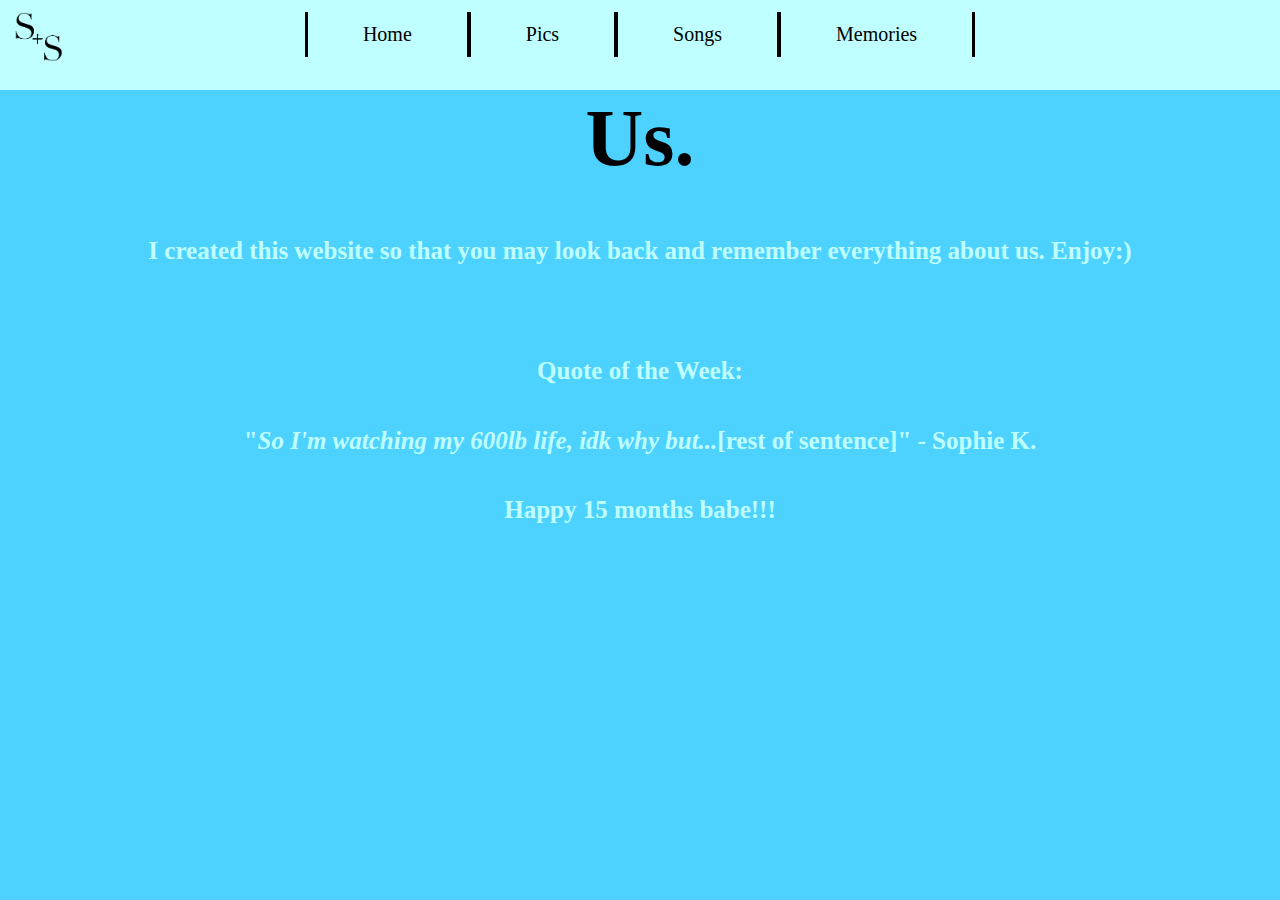
==== index.html @ 6bae4120 "Add files via upload" ====
<!DOCTYPE html>
<html>
  <head>
    <link rel="stylesheet" href="styles.css">
    <link rel="apple-touch-icon" sizes="180x180" href="apple-touch-icon.png">
    <link rel="icon" type="image/png" sizes="32x32" href="favicon-32x32.png">
    <link rel="icon" type="image/png" sizes="16x16" href="favicon-16x16.png">
    <link rel="manifest" href="site.webmanifest">
    <link rel="mask-icon" href="safari-pinned-tab.svg" color="#5bbad5">
    <meta name="apple-mobile-web-app-title" content="Us">
    <meta name="application-name" content="Us">
    <meta name="msapplication-TileColor" content="#fcf9f8">
    <meta charset = "utf-8">
    <meta name = "viewport" content="width=device-width, initial-scale=1">
    <title>Home</title>  
  </head>

  <body>
    <div class="rectangle"></div>
    <img src="Logo.png" class="logo" width="50" height="50"> </image>
    <a name="button" href="index.html">Home</a>
    <a name="button" href="pics.html">Pics</a>
    <a name="button" href="music.html">Songs</a>
    <a name="button2" href="memories.html">Memories</a>
    <h1>Us.</h1>
    <h5>I created this website so that you may look back and remember everything about us. Enjoy:)</h5>
    <h2> </h2>
    <h5 class="quoteTitle">Quote of the Week:</h5>
    <h5 class="quote">"<i>So I'm watching my 600lb life, idk why but...</i>[rest of sentence]" - Sophie K. </h5>
    <h5 class="bottomText">Happy 15 months babe!!!</h5>
  </body>

</html>
---- styles.css ----
@media only screen and (max-width: 999px){
 .rectangle {
   position: absolute;
   z-index: -1;
   top: 0;
   width: 100%;
   height: 65px;
   background: #bfffff;
}
  body {
   margin: 0;
   background-color: #4dd2ff;
   text-align: center;
}

  @keyframes fadeAnimation{
   from{
     opacity: 0;
   }
   to{
     opacity: 1;
   }
}
  a:link, a:visited {
   top: 12px;
   left: 24px;
   position: relative;
   color: black;
   border-style: hidden;
  
   padding: 10px 16px; 
   border-width: 2px;

   text-align: center;
   font-size: 19px;
   text-decoration: none;
   display: inline-block;
}

  a:hover {
   top: 12px;
   left: 24px;
   position: relative;
   background-color: #4dd2ff;
   color: white;
   border-style: hidden;
   
   padding: 10px 16px;
   border-width: 2px;
  
   text-align: center;
   font-size: 19px;
   text-decoration: none;
   display: inline-block;
}

 h1 {
   text-align: center;
   color: black;
   font-size: 70px;
}
  h5 {
   position: static;
   text-align: center;
   color: #bfffff;
   font-size: 24px;
   margin-left: 12px;
   margin-right: 12px;
   animation: fadeAnimation .65s ease-in;
}
  h5.picHeading {
    position: static;
    text-align: center;
    font-size: 16px;
    margin-top: 0px;
    margin-left: 40px;
    margin-right: 40px;
    margin-bottom: -14px;
    animation: fadeAnimation .85s ease-in;
}
  h5.quoteTitle{
    position: static;
    text-align: center;
    color: #bfffff;
    font-size: 27px;
    padding-top: 20px;
    padding-left: 4px;
    padding-right: 4px;
    animation: fadeAnimation .75s ease-in;
    line-height: 1%;
    margin-top: 45px;
}
  h5.quote{
    position: static;
    text-align: center;
    color: #bfffff;
    font-size: 20px;
    padding-left: 4px;
    padding-right: 4px;
    animation: fadeAnimation .85s ease-in;
    margin-top: -15px;
}
  h5.memoriesHeading{
    position: static;
    text-align: center;
    font-size: 16px;
    margin-left: 40px;
    margin-right: 40px;
    margin-top: -3px;
    margin-bottom: -25px;
    animation: fadeAnimation .75s ease-in;
}

  a.music {
    left: 0px;
    background-color: #bfffff;
    padding: 10px 20px;
    border-style: hidden;
    color: black;
    border-radius: 55px;
    animation: fadeAnimation 1.1s ease-in;
}

  a.music:hover {
    margin: 2px;
    background-color: #80dfff;
    padding: 10px 20px;
    border-style: hidden;
    color: white;
    border-radius: 55px;
}

  a.album{
    left: 0px;
}

 a.card{
   left: 0px;
   border-style: hidden;
}
  img.albumPhoto{
    width: 280px;
    height: 370px;
    animation: fadeAnimation 1.0s ease-in;
}
  img.card {
    padding: 10px;
    animation: fadeAnimation 1.0s ease-in;
}

  .logo{
    position: absolute;
    width: 40px; 
    height: 40px;
    top: 1.7%;
    left: 3%; 
}
}

@media only screen and (min-width: 1000px){
.rectangle {
  position: absolute;
  z-index: -1;
  width: 100%;
  height: 10%;
  top: 0px;
  background: #bfffff;
}

body {
  margin: 0;
  background-color: #4dd2ff;
  text-align: center;
}
h1 {
  color: black;
  font-size: 80px;
}

h5 {
  color: #bfffff;
  font-size: 25px;
  animation: fadeAnimation .4s ease-in;
}
h5.quoteTitle{
   position: static;
   text-align: center;
   color: #bfffff;
   padding-top: 50px;
   padding-left: 4px;
   padding-right: 4px;
   animation: fadeAnimation .75s ease-in;
}

h5.quote{
   position: static;
   text-align: center;
   color: #bfffff;
   padding-left: 4px;
   padding-right: 4px;
   animation: fadeAnimation .85s ease-in;
}

h5.picHeading {
  position: static;
  text-align: center;
  margin-top: -30px;
}

  h5.memoriesHeading{
    position: static;
    text-align: center;
    margin-top: -30px;
}

@keyframes fadeAnimation{
   from{
     opacity: 0;
   }
   to{
     opacity: 1;
   }
}
a:link {
  top: 15px;
  margin: -3px;
  position: relative;
  color: black;
  border-style: solid;
  
  border-bottom-style: hidden;
  border-top-style: hidden;
  padding: 11px 55px;
  
  text-align: center;
  font-size: 20px;
  text-decoration: none;
  display: inline-block;
}

a:hover, a:active, a:visited {
  top: 15px;
  margin: -3px;
  position: relative;
  background-color: #4dd2ff;
  color: black;
  border-style: solid;
  
  border-bottom-style: hidden;
  border-top-style: hidden;
  padding: 11px 55px;
  
  text-align: center;
  font-size: 20px;
  text-decoration: none;
  display: inline-block;
}
img.albumPhoto {
 width: 280px;
 height: 370px;
 animation: fadeAnimation .85s ease-in;
}

img.card {
 padding: 10px;
 animation: fadeAnimation .85s ease-in;
}

a.album{
 border-style: hidden;
}
a.card{
   border-style: hidden;
}

a.music {
 margin: 2px;
 background-color: #bfffff;
 padding: 10px 20px;
 border-style: hidden;
 color: black;
 border-radius: 55px;
 animation: fadeAnimation .5s ease-in;
}

a.music:hover {
 margin: 2px;
 background-color: #80dfff;
 padding: 10px 20px;
 border-style: hidden;
 color: white;
 border-radius: 55px;
}
.logo{
 position: absolute;
 top: 1.3%;
 right: 95%; 
}
}
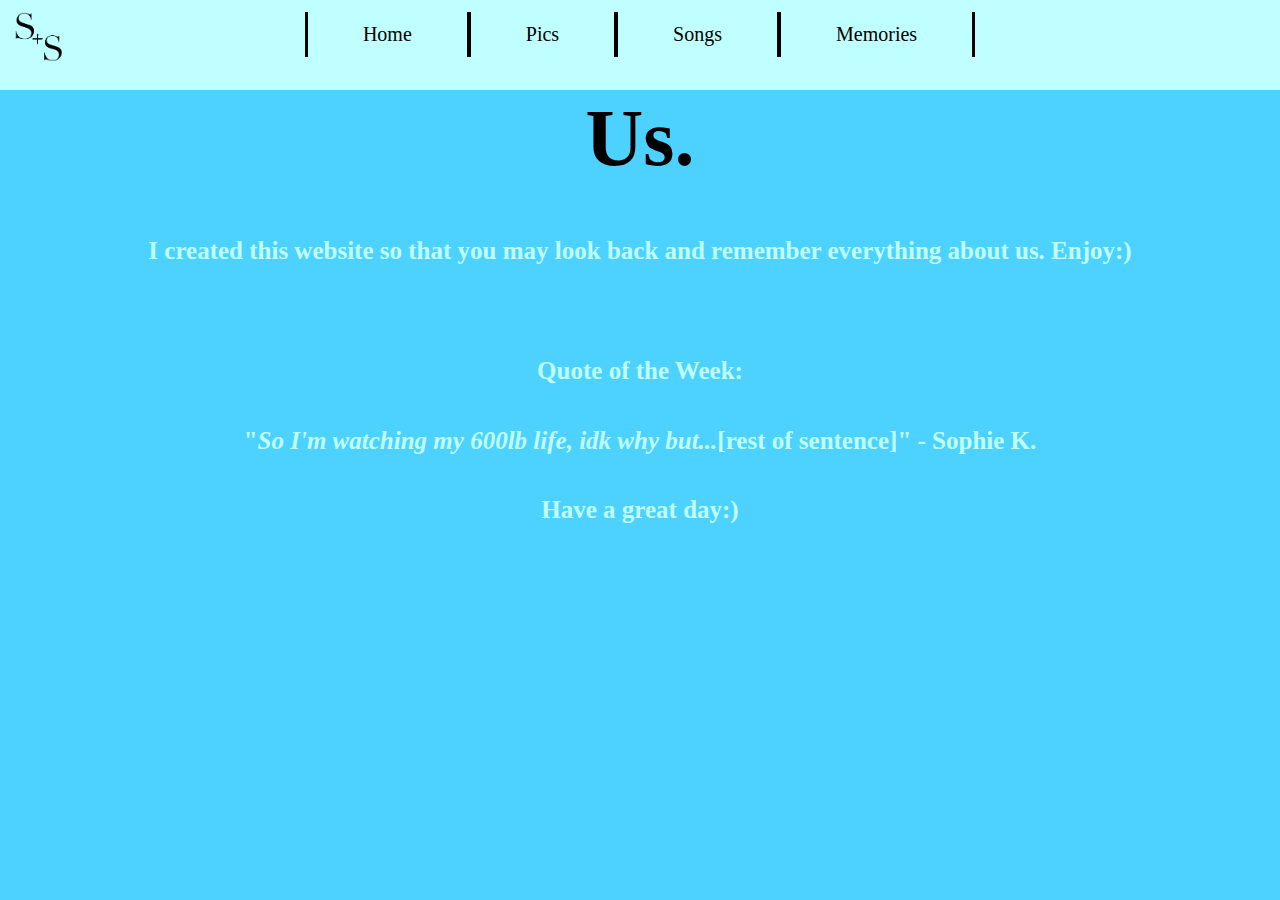
==== commit 63400d88: "Add files via upload" ====
--- a/index.html
+++ b/index.html
@@ -22,12 +22,14 @@
     <a name="button" href="pics.html">Pics</a>
     <a name="button" href="music.html">Songs</a>
     <a name="button2" href="memories.html">Memories</a>
+    <img src="banner.jpg" class="mobileBanner">
     <h1>Us.</h1>
+    <div class="pageCard"></div>
     <h5>I created this website so that you may look back and remember everything about us. Enjoy:)</h5>
     <h2> </h2>
     <h5 class="quoteTitle">Quote of the Week:</h5>
     <h5 class="quote">"<i>So I'm watching my 600lb life, idk why but...</i>[rest of sentence]" - Sophie K. </h5>
-    <h5 class="bottomText">Happy 15 months babe!!!</h5>
+    <h5 class="bottomText">Have a great day:)</h5>
   </body>
 
 </html>--- a/styles.css
+++ b/styles.css
@@ -56,8 +56,20 @@
 
  h1 {
    text-align: center;
-   color: black;
+   color: white;
+   margin-top: 20px;
+   margin-bottom: 85px;
    font-size: 70px;
+   animation: fadeAnimation .55s ease-in;
+}
+
+  img.mobileBanner{
+    z-index: -1;
+    margin-top: 22px; 
+    margin-bottom: -150px;
+    width: 100%;
+    height: 180px;
+    animation: fadeAnimation .55s ease-in;
 }
   h5 {
    position: static;
@@ -176,7 +188,12 @@
   color: black;
   font-size: 80px;
 }
-
+img.mobileBanner{
+ position: static; 
+ z-index: -1;
+ display: none;
+
+}
 h5 {
   color: #bfffff;
   font-size: 25px;
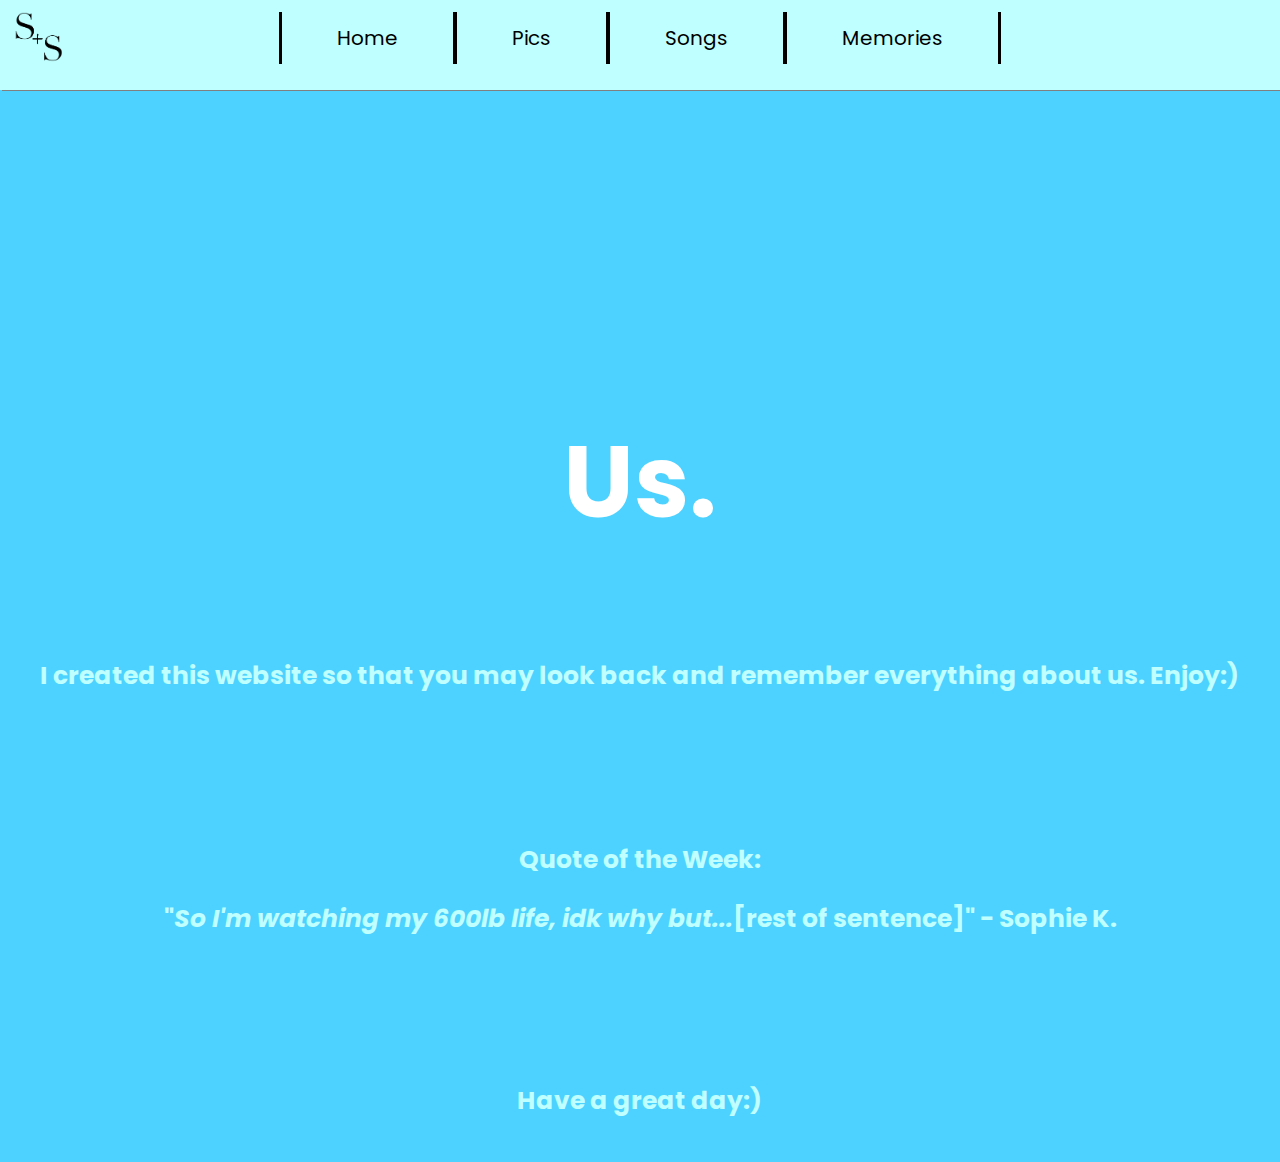
==== commit f6f200ba: "Add files via upload" ====
--- a/index.html
+++ b/index.html
@@ -10,6 +10,7 @@
     <meta name="apple-mobile-web-app-title" content="Us">
     <meta name="application-name" content="Us">
     <meta name="msapplication-TileColor" content="#fcf9f8">
+    <link href="https://fonts.googleapis.com/css?family=Poppins" rel="stylesheet">
     <meta charset = "utf-8">
     <meta name = "viewport" content="width=device-width, initial-scale=1">
     <title>Home</title>  
@@ -23,12 +24,15 @@
     <a name="button" href="music.html">Songs</a>
     <a name="button2" href="memories.html">Memories</a>
     <img src="banner.jpg" class="mobileBanner">
+    <img src="desktopBanner.jpg" class="desktopBanner">
     <h1>Us.</h1>
     <div class="pageCard"></div>
     <h5>I created this website so that you may look back and remember everything about us. Enjoy:)</h5>
     <h2> </h2>
+    <hr class="divider"></hr>
     <h5 class="quoteTitle">Quote of the Week:</h5>
     <h5 class="quote">"<i>So I'm watching my 600lb life, idk why but...</i>[rest of sentence]" - Sophie K. </h5>
+    <hr class="divider"></hr>
     <h5 class="bottomText">Have a great day:)</h5>
   </body>
 
--- a/styles.css
+++ b/styles.css
@@ -1,15 +1,52 @@
 @media only screen and (max-width: 999px){
  .rectangle {
+   position: fixed;
+   top: 10px;
+   z-index: 1;
+   width: 100%;
+   height: 45px;
+   background: #ffffff;
+   margin-bottom: -65px;
+}
+  hr.divider {
+   position: relative;
+   background-color: black;
+   width: 85%; 
+
+}    
+  div.pageCard {
+    position: absolute;
+    margin-top: -25px;
+    background-color: white;
+    z-index: -1;
+    width: 100%;
+    height: 100%;
+}
+  div.picsPageCard {
    position: absolute;
+   margin-top: -20px;
+   background-color: white;
    z-index: -1;
-   top: 0;
    width: 100%;
-   height: 65px;
-   background: #bfffff;
-}
-  body {
+   height: 200%;
+}
+  div.memoriesPageCard{
+   position: absolute;
+   margin-top: -20px;
+   background-color: white;
+   z-index: -1;
+   width: 100%;
+   height: 105%;
+}
+
+html {
+ height: 100%;
+}
+   body {
+   font-family: 'Poppins';
+   min-height: 100%;
    margin: 0;
-   background-color: #4dd2ff;
+   background-color: white;
    text-align: center;
 }
 
@@ -22,62 +59,66 @@
    }
 }
   a:link, a:visited {
-   top: 12px;
-   left: 24px;
-   position: relative;
+   z-index: 1;
+   top: 7px;
+   left: 27px;
+   position: sticky;
+   position: -webkit-sticky; /* Safari */
    color: black;
    border-style: hidden;
-  
-   padding: 10px 16px; 
-   border-width: 2px;
-
-   text-align: center;
-   font-size: 19px;
+   padding: 10px 10px; 
+   text-align: center;
+   font-size: 18px;
    text-decoration: none;
    display: inline-block;
 }
 
   a:hover {
-   top: 12px;
-   left: 24px;
-   position: relative;
-   background-color: #4dd2ff;
-   color: white;
+   z-index: 1;
+   top: 7px;
+   left: 27px;
+   position: sticky;
+   position: -webkit-sticky; /* Safari */
+   color: black;
    border-style: hidden;
-   
-   padding: 10px 16px;
-   border-width: 2px;
-  
-   text-align: center;
-   font-size: 19px;
+   padding: 10px 10px; 
+   text-align: center;
+   font-size: 20px;
    text-decoration: none;
    display: inline-block;
 }
 
  h1 {
    text-align: center;
+   z-index: -6;
    color: white;
-   margin-top: 20px;
-   margin-bottom: 85px;
-   font-size: 70px;
+   margin-top: -160px;
+   margin-bottom: 80px;
+   font-size: 80px;
    animation: fadeAnimation .55s ease-in;
 }
 
   img.mobileBanner{
-    z-index: -1;
-    margin-top: 22px; 
-    margin-bottom: -150px;
+    z-index: -6;
+    position: -webkit-sticky; /* Safari */
+    position: sticky;
+    top: 0;
+    margin-top: -60px;
     width: 100%;
-    height: 180px;
+    height: 230px;
     animation: fadeAnimation .55s ease-in;
 }
+
+  img.desktopBanner{
+    display: none;
+  }
   h5 {
    position: static;
    text-align: center;
-   color: #bfffff;
+   color: black;
    font-size: 24px;
-   margin-left: 12px;
-   margin-right: 12px;
+   margin-left: 45px;
+   margin-right: 45px;
    animation: fadeAnimation .65s ease-in;
 }
   h5.picHeading {
@@ -87,13 +128,12 @@
     margin-top: 0px;
     margin-left: 40px;
     margin-right: 40px;
-    margin-bottom: -14px;
+    margin-bottom: 5px;
     animation: fadeAnimation .85s ease-in;
 }
   h5.quoteTitle{
     position: static;
     text-align: center;
-    color: #bfffff;
     font-size: 27px;
     padding-top: 20px;
     padding-left: 4px;
@@ -105,7 +145,6 @@
   h5.quote{
     position: static;
     text-align: center;
-    color: #bfffff;
     font-size: 20px;
     padding-left: 4px;
     padding-right: 4px;
@@ -118,14 +157,14 @@
     font-size: 16px;
     margin-left: 40px;
     margin-right: 40px;
-    margin-top: -3px;
-    margin-bottom: -25px;
+    margin-top: 40px;
+    margin-bottom: -5px;
     animation: fadeAnimation .75s ease-in;
 }
 
   a.music {
     left: 0px;
-    background-color: #bfffff;
+    background-color: #eaecef;
     padding: 10px 20px;
     border-style: hidden;
     color: black;
@@ -135,7 +174,7 @@
 
   a.music:hover {
     margin: 2px;
-    background-color: #80dfff;
+    background-color: #e0e2e5;
     padding: 10px 20px;
     border-style: hidden;
     color: white;
@@ -153,19 +192,26 @@
   img.albumPhoto{
     width: 280px;
     height: 370px;
+    border-radius: 4px;
+    box-shadow: 0 4px 8px 0 rgba(0, 0, 0, 0.2), 0 6px 20px 0 rgba(0, 0, 0, 0.19);
     animation: fadeAnimation 1.0s ease-in;
 }
   img.card {
     padding: 10px;
+    border-radius: 18px;
+    box-shadow: 0 4px 8px 0 rgba(0, 0, 0, 0.2), 0 6px 20px 0 rgba(0, 0, 0, 0.19);
     animation: fadeAnimation 1.0s ease-in;
 }
 
   .logo{
-    position: absolute;
-    width: 40px; 
-    height: 40px;
-    top: 1.7%;
-    left: 3%; 
+    position: sticky;
+    position: -webkit-sticky; /* Safari */
+    z-index: 1;
+    width: 35px; 
+    height: 35px;
+    margin-top: 0px;
+    margin-left: -20px;
+    top: 14px;
 }
 }
 
@@ -177,23 +223,39 @@
   height: 10%;
   top: 0px;
   background: #bfffff;
+  box-shadow: 2px 1px grey;
 }
 
 body {
+  font-family: 'Poppins';
   margin: 0;
   background-color: #4dd2ff;
   text-align: center;
 }
 h1 {
-  color: black;
-  font-size: 80px;
-}
+  color: white;
+  font-size: 100px;
+  margin-bottom: 100px;
+}
+  hr.divider {
+   visibility: hidden;
+}
+
 img.mobileBanner{
  position: static; 
  z-index: -1;
  display: none;
-
-}
+}
+
+img.desktopBanner{
+ visibility: hidden;
+ z-index: -1;
+ margin-top: 37px;
+ margin-bottom: -250px;
+ width: 100%;
+ height: 250px;
+}
+
 h5 {
   color: #bfffff;
   font-size: 25px;
@@ -203,7 +265,7 @@
    position: static;
    text-align: center;
    color: #bfffff;
-   padding-top: 50px;
+   padding-top: 60px;
    padding-left: 4px;
    padding-right: 4px;
    animation: fadeAnimation .75s ease-in;
@@ -212,12 +274,16 @@
 h5.quote{
    position: static;
    text-align: center;
+   margin-top: -20px;
    color: #bfffff;
    padding-left: 4px;
    padding-right: 4px;
    animation: fadeAnimation .85s ease-in;
 }
-
+h5.bottomText {
+   margin-top: 100px;
+   animation: fadeAnimation .95s ease-in;
+}
 h5.picHeading {
   position: static;
   text-align: center;
@@ -275,11 +341,14 @@
 img.albumPhoto {
  width: 280px;
  height: 370px;
+ border-radius: 4px;
+ margin-bottom: 100px;
  animation: fadeAnimation .85s ease-in;
 }
 
 img.card {
  padding: 10px;
+ border-radius: 20px;
  animation: fadeAnimation .85s ease-in;
 }
 
@@ -287,7 +356,7 @@
  border-style: hidden;
 }
 a.card{
-   border-style: hidden;
+ border-style: hidden;
 }
 
 a.music {
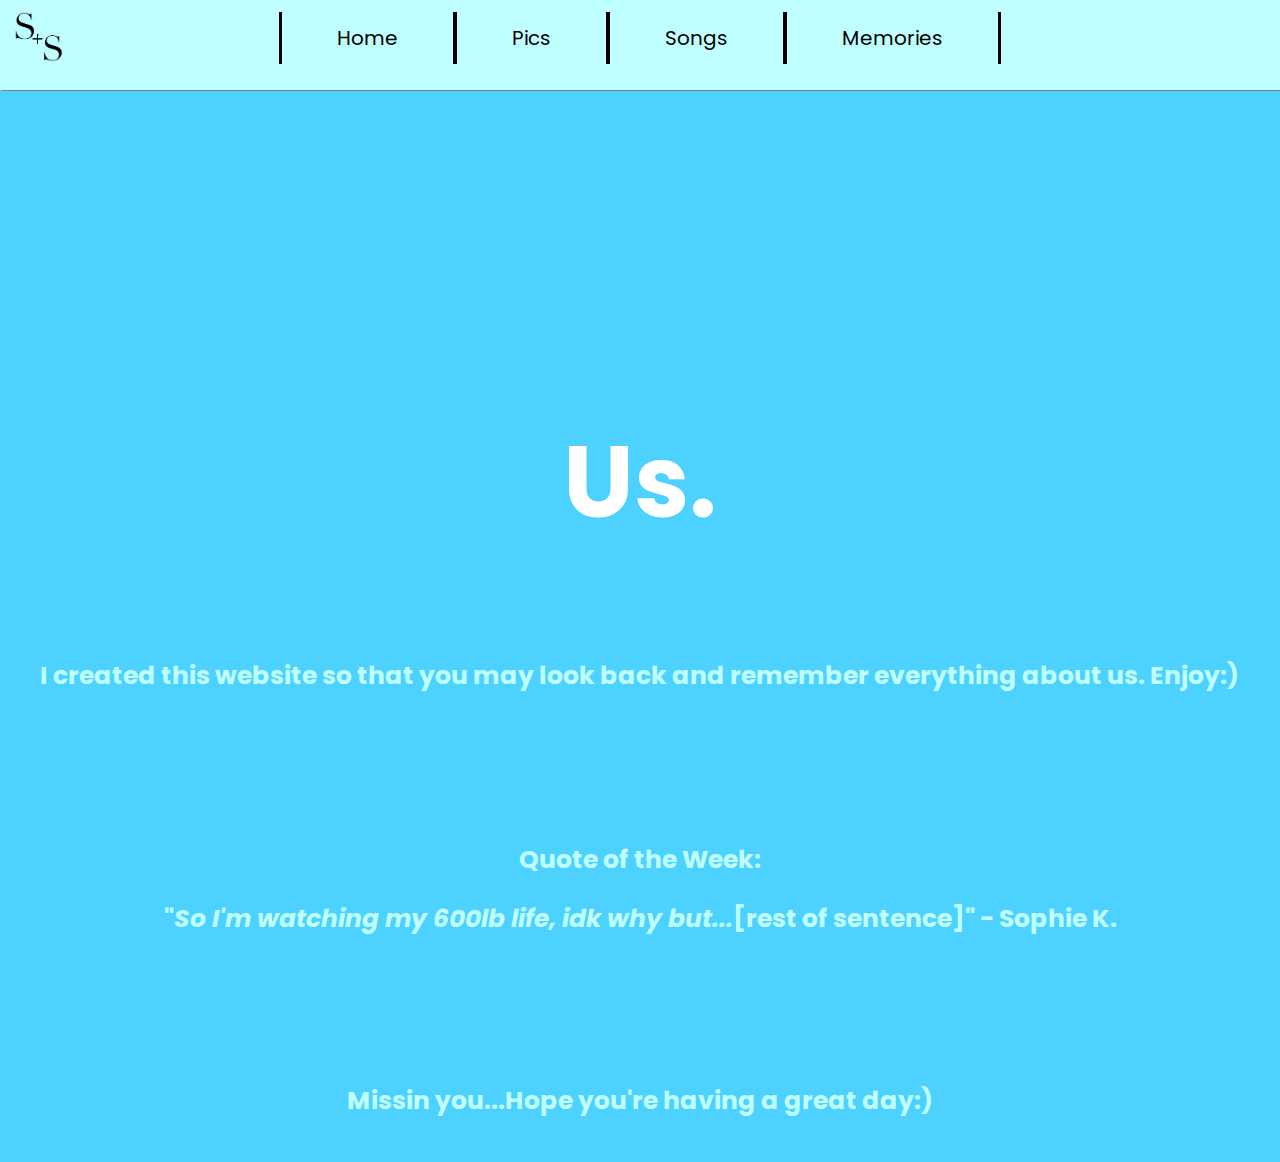
==== commit 9953dccf: "Add files via upload" ====
--- a/index.html
+++ b/index.html
@@ -33,7 +33,7 @@
     <h5 class="quoteTitle">Quote of the Week:</h5>
     <h5 class="quote">"<i>So I'm watching my 600lb life, idk why but...</i>[rest of sentence]" - Sophie K. </h5>
     <hr class="divider"></hr>
-    <h5 class="bottomText">Have a great day:)</h5>
+    <h5 class="bottomText">Missin you...Hope you're having a great day:)</h5>
   </body>
 
 </html>--- a/styles.css
+++ b/styles.css
@@ -1,8 +1,9 @@
 @media only screen and (max-width: 999px){
  .rectangle {
-   position: fixed;
+   position: sticky;
+   position: -webkit-sticky; /* Safari */
    top: 10px;
-   z-index: 1;
+   z-index: 0;
    width: 100%;
    height: 45px;
    background: #ffffff;
@@ -92,20 +93,19 @@
    text-align: center;
    z-index: -6;
    color: white;
-   margin-top: -160px;
-   margin-bottom: 80px;
+   margin-top: -180px;
+   margin-bottom: 90px;
    font-size: 80px;
    animation: fadeAnimation .55s ease-in;
 }
 
   img.mobileBanner{
     z-index: -6;
-    position: -webkit-sticky; /* Safari */
     position: sticky;
     top: 0;
     margin-top: -60px;
     width: 100%;
-    height: 230px;
+    height: 290px;
     animation: fadeAnimation .55s ease-in;
 }
 
@@ -113,6 +113,7 @@
     display: none;
   }
   h5 {
+   z-index: 1;
    position: static;
    text-align: center;
    color: black;
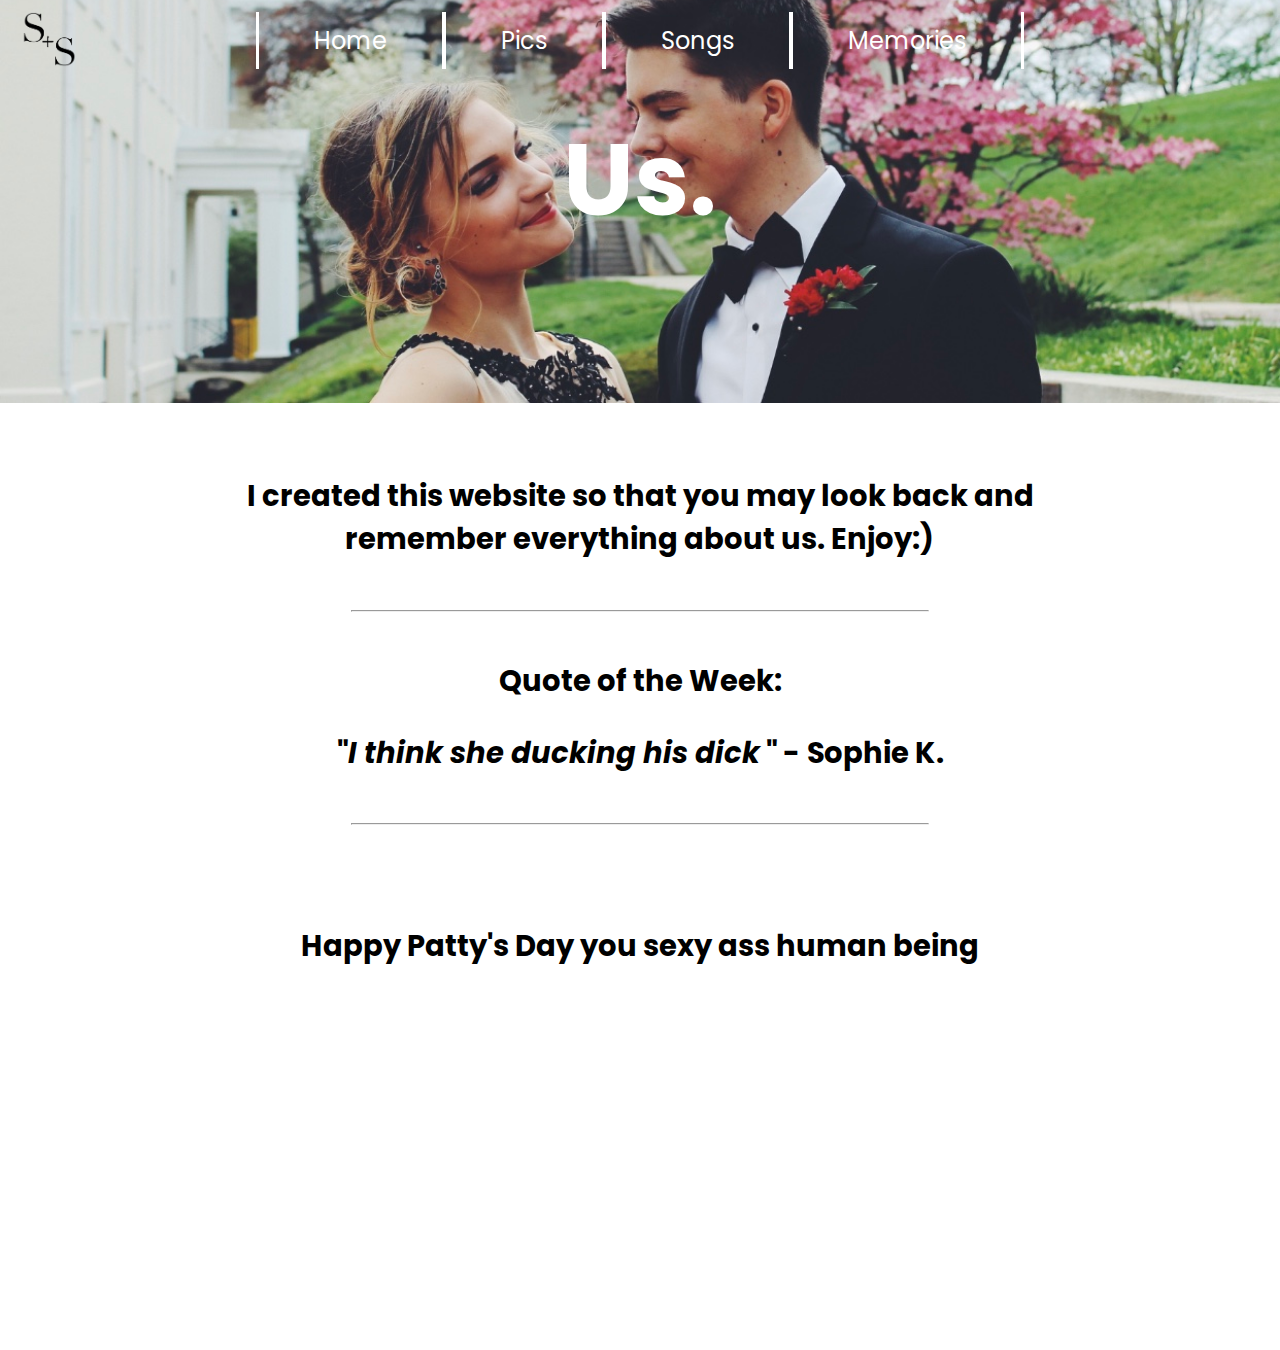
==== commit 7ce70356: "Add files via upload" ====
--- a/index.html
+++ b/index.html
@@ -22,7 +22,7 @@
     <a name="button" href="index.html">Home</a>
     <a name="button" href="pics.html">Pics</a>
     <a name="button" href="music.html">Songs</a>
-    <a name="button2" href="memories.html">Memories</a>
+    <a name="button" href="memories.html">Memories</a>
     <img src="banner.jpg" class="mobileBanner">
     <img src="desktopBanner.jpg" class="desktopBanner">
     <h1>Us.</h1>
@@ -31,9 +31,9 @@
     <h2> </h2>
     <hr class="divider"></hr>
     <h5 class="quoteTitle">Quote of the Week:</h5>
-    <h5 class="quote">"<i>So I'm watching my 600lb life, idk why but...</i>[rest of sentence]" - Sophie K. </h5>
+    <h5 class="quote">"<i>I think she ducking his dick</i> " - Sophie K. </h5>
     <hr class="divider"></hr>
-    <h5 class="bottomText">Missin you...Hope you're having a great day:)</h5>
+    <h5 class="bottomText">Happy Patty's Day you sexy ass human being</h5>
   </body>
 
 </html>--- a/styles.css
+++ b/styles.css
@@ -3,9 +3,9 @@
    position: sticky;
    position: -webkit-sticky; /* Safari */
    top: 10px;
-   z-index: 0;
+   z-index: -1;
    width: 100%;
-   height: 45px;
+   height: 55px;
    background: #ffffff;
    margin-bottom: -65px;
 }
@@ -13,7 +13,7 @@
    position: relative;
    background-color: black;
    width: 85%; 
-
+   animation: fadeAnimation .7s ease-in;
 }    
   div.pageCard {
     position: absolute;
@@ -61,7 +61,7 @@
 }
   a:link, a:visited {
    z-index: 1;
-   top: 7px;
+   top: 13px;
    left: 27px;
    position: sticky;
    position: -webkit-sticky; /* Safari */
@@ -72,11 +72,12 @@
    font-size: 18px;
    text-decoration: none;
    display: inline-block;
+   animation: fadeAnimation .7s ease-in;
 }
 
   a:hover {
    z-index: 1;
-   top: 7px;
+   top: 10px;
    left: 27px;
    position: sticky;
    position: -webkit-sticky; /* Safari */
@@ -93,20 +94,33 @@
    text-align: center;
    z-index: -6;
    color: white;
-   margin-top: -180px;
+   margin-top: -190px;
    margin-bottom: 90px;
-   font-size: 80px;
-   animation: fadeAnimation .55s ease-in;
-}
-
+   font-size: 5.5rem;
+   animation: headingAnimation 1s ease-in;
+}
+@keyframes headingAnimation {
+   from {
+    opacity: 0;
+    margin-top: -175px;
+    margin-bottom: 75px;
+}
+
+   to {
+    opacity: 1;
+    margin-top: -190px;
+    margin-bottom: 90px;
+}
+}
   img.mobileBanner{
     z-index: -6;
     position: sticky;
+    position: -webkit-sticky; /* Safari */
     top: 0;
     margin-top: -60px;
     width: 100%;
-    height: 290px;
-    animation: fadeAnimation .55s ease-in;
+    height: 35%;
+    animation: fadeAnimation .75s ease-in;
 }
 
   img.desktopBanner{
@@ -120,7 +134,7 @@
    font-size: 24px;
    margin-left: 45px;
    margin-right: 45px;
-   animation: fadeAnimation .65s ease-in;
+   animation: fadeAnimation 1.1s ease-in;
 }
   h5.picHeading {
     position: static;
@@ -130,7 +144,7 @@
     margin-left: 40px;
     margin-right: 40px;
     margin-bottom: 5px;
-    animation: fadeAnimation .85s ease-in;
+    animation: fadeAnimation .9s ease-in;
 }
   h5.quoteTitle{
     position: static;
@@ -139,7 +153,7 @@
     padding-top: 20px;
     padding-left: 4px;
     padding-right: 4px;
-    animation: fadeAnimation .75s ease-in;
+    animation: fadeAnimation 1.3s ease-in;
     line-height: 1%;
     margin-top: 45px;
 }
@@ -149,7 +163,7 @@
     font-size: 20px;
     padding-left: 4px;
     padding-right: 4px;
-    animation: fadeAnimation .85s ease-in;
+    animation: fadeAnimation 1.3s ease-in;
     margin-top: -15px;
 }
   h5.memoriesHeading{
@@ -160,7 +174,7 @@
     margin-right: 40px;
     margin-top: 40px;
     margin-bottom: -5px;
-    animation: fadeAnimation .75s ease-in;
+    animation: fadeAnimation 1s ease-in;
 }
 
   a.music {
@@ -212,61 +226,67 @@
     height: 35px;
     margin-top: 0px;
     margin-left: -20px;
-    top: 14px;
+    top: 18px;
+   animation: fadeAnimation .7s ease-in;
 }
 }
 
 @media only screen and (min-width: 1000px){
 .rectangle {
   position: absolute;
-  z-index: -1;
+  opacity: 0;
+  z-index: 0;
   width: 100%;
   height: 10%;
-  top: 0px;
-  background: #bfffff;
+  top: 20px;
+  background: white;
   box-shadow: 2px 1px grey;
 }
 
 body {
   font-family: 'Poppins';
   margin: 0;
-  background-color: #4dd2ff;
+  background-color: white;
   text-align: center;
 }
 h1 {
   color: white;
   font-size: 100px;
-  margin-bottom: 100px;
+  margin-top: -55px;
+  margin-bottom: 220px;
 }
   hr.divider {
-   visibility: hidden;
+   position: relative;
+   background-color: black;
+   width: 45%; 
 }
 
 img.mobileBanner{
- position: static; 
  z-index: -1;
  display: none;
 }
 
 img.desktopBanner{
- visibility: hidden;
+ position: sticky;
  z-index: -1;
- margin-top: 37px;
+ margin-top: -100px;
  margin-bottom: -250px;
  width: 100%;
- height: 250px;
+ height: 55%;
+ animation: fadeAnimation .7s ease-in;
 }
 
 h5 {
-  color: #bfffff;
-  font-size: 25px;
-  animation: fadeAnimation .4s ease-in;
+  color: black;
+  font-size: 29px;
+  margin-right: 220px;
+  margin-left: 220px;
+  animation: fadeAnimation .8s ease-in;
 }
 h5.quoteTitle{
    position: static;
    text-align: center;
-   color: #bfffff;
-   padding-top: 60px;
+   color: black;
    padding-left: 4px;
    padding-right: 4px;
    animation: fadeAnimation .75s ease-in;
@@ -276,7 +296,7 @@
    position: static;
    text-align: center;
    margin-top: -20px;
-   color: #bfffff;
+   color: black;
    padding-left: 4px;
    padding-right: 4px;
    animation: fadeAnimation .85s ease-in;
@@ -294,7 +314,8 @@
   h5.memoriesHeading{
     position: static;
     text-align: center;
-    margin-top: -30px;
+    margin-top: 50px;
+    margin-bottom: -10px;
 }
 
 @keyframes fadeAnimation{
@@ -309,7 +330,23 @@
   top: 15px;
   margin: -3px;
   position: relative;
-  color: black;
+  color: white;
+  border-style: solid;
+  border-bottom-style: hidden;
+  border-top-style: hidden;
+  padding: 11px 55px;
+  
+  text-align: center;
+  font-size: 24px;
+  text-decoration: none;
+  display: inline-block;
+}
+
+a:hover, a:active, a:visited {
+  top: 15px;
+  margin: -3px;
+  position: relative;
+  color: white;
   border-style: solid;
   
   border-bottom-style: hidden;
@@ -317,25 +354,7 @@
   padding: 11px 55px;
   
   text-align: center;
-  font-size: 20px;
-  text-decoration: none;
-  display: inline-block;
-}
-
-a:hover, a:active, a:visited {
-  top: 15px;
-  margin: -3px;
-  position: relative;
-  background-color: #4dd2ff;
-  color: black;
-  border-style: solid;
-  
-  border-bottom-style: hidden;
-  border-top-style: hidden;
-  padding: 11px 55px;
-  
-  text-align: center;
-  font-size: 20px;
+  font-size: 27px;
   text-decoration: none;
   display: inline-block;
 }
@@ -343,6 +362,7 @@
  width: 280px;
  height: 370px;
  border-radius: 4px;
+ box-shadow: 0 4px 8px 0 rgba(0, 0, 0, 0.2), 0 6px 20px 0 rgba(0, 0, 0, 0.19);
  margin-bottom: 100px;
  animation: fadeAnimation .85s ease-in;
 }
@@ -350,6 +370,7 @@
 img.card {
  padding: 10px;
  border-radius: 20px;
+ box-shadow: 0 4px 8px 0 rgba(0, 0, 0, 0.2), 0 6px 20px 0 rgba(0, 0, 0, 0.19);
  animation: fadeAnimation .85s ease-in;
 }
 
@@ -362,7 +383,7 @@
 
 a.music {
  margin: 2px;
- background-color: #bfffff;
+ background-color: #eaecef;
  padding: 10px 20px;
  border-style: hidden;
  color: black;
@@ -372,7 +393,7 @@
 
 a.music:hover {
  margin: 2px;
- background-color: #80dfff;
+ background-color: #eeecef;
  padding: 10px 20px;
  border-style: hidden;
  color: white;
@@ -380,7 +401,34 @@
 }
 .logo{
  position: absolute;
- top: 1.3%;
- right: 95%; 
+ width: 55px; 
+ height: 55px;
+ top: 12px;
+ left: 22px; 
+}
+
+div.pageCard {
+    position: absolute;
+    margin-top: -25px;
+    background-color: white;
+    z-index: -1;
+    width: 100%;
+    height: 100%;
+}
+  div.picsPageCard {
+   position: absolute;
+   margin-top: -20px;
+   background-color: white;
+   z-index: -1;
+   width: 100%;
+   height: 200%;
+}
+  div.memoriesPageCard{
+   position: absolute;
+   margin-top: -20px;
+   background-color: white;
+   z-index: -1;
+   width: 100%;
+   height: 105%;
 }
 }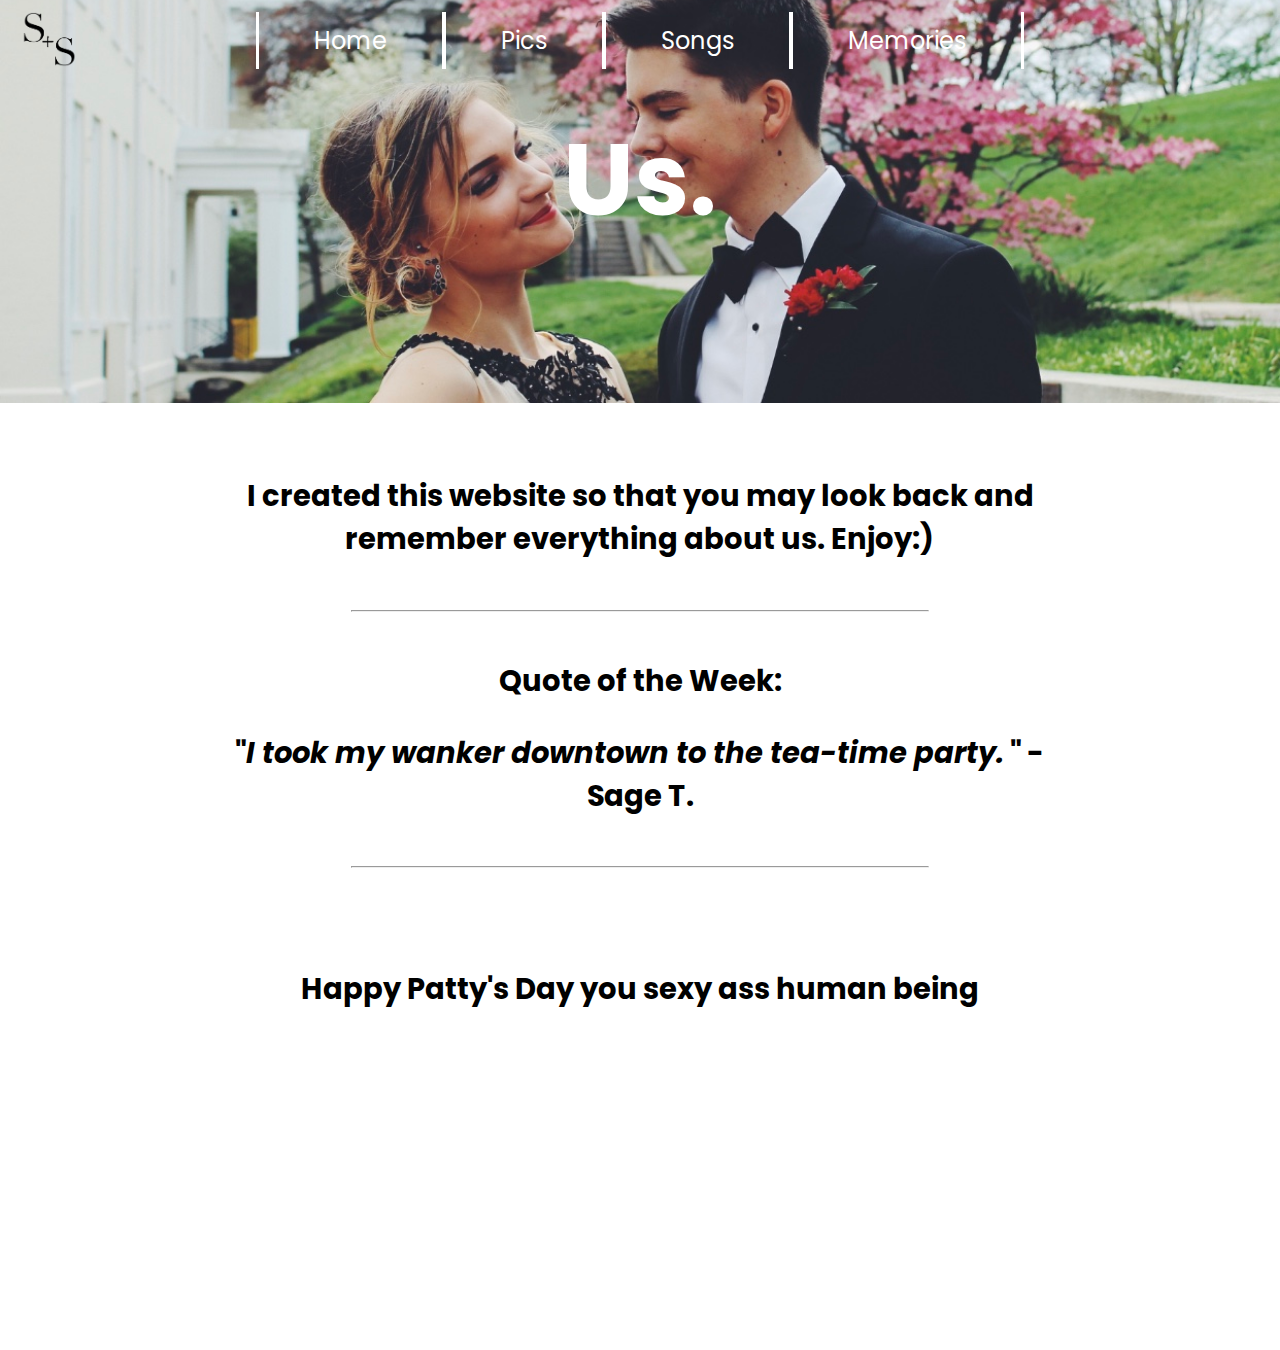
==== commit 10ad10de: "Add files via upload" ====
--- a/index.html
+++ b/index.html
@@ -31,7 +31,7 @@
     <h2> </h2>
     <hr class="divider"></hr>
     <h5 class="quoteTitle">Quote of the Week:</h5>
-    <h5 class="quote">"<i>I think she ducking his dick</i> " - Sophie K. </h5>
+    <h5 class="quote">"<i>I took my wanker downtown to the tea-time party.</i> " - Sage T. </h5>
     <hr class="divider"></hr>
     <h5 class="bottomText">Happy Patty's Day you sexy ass human being</h5>
   </body>
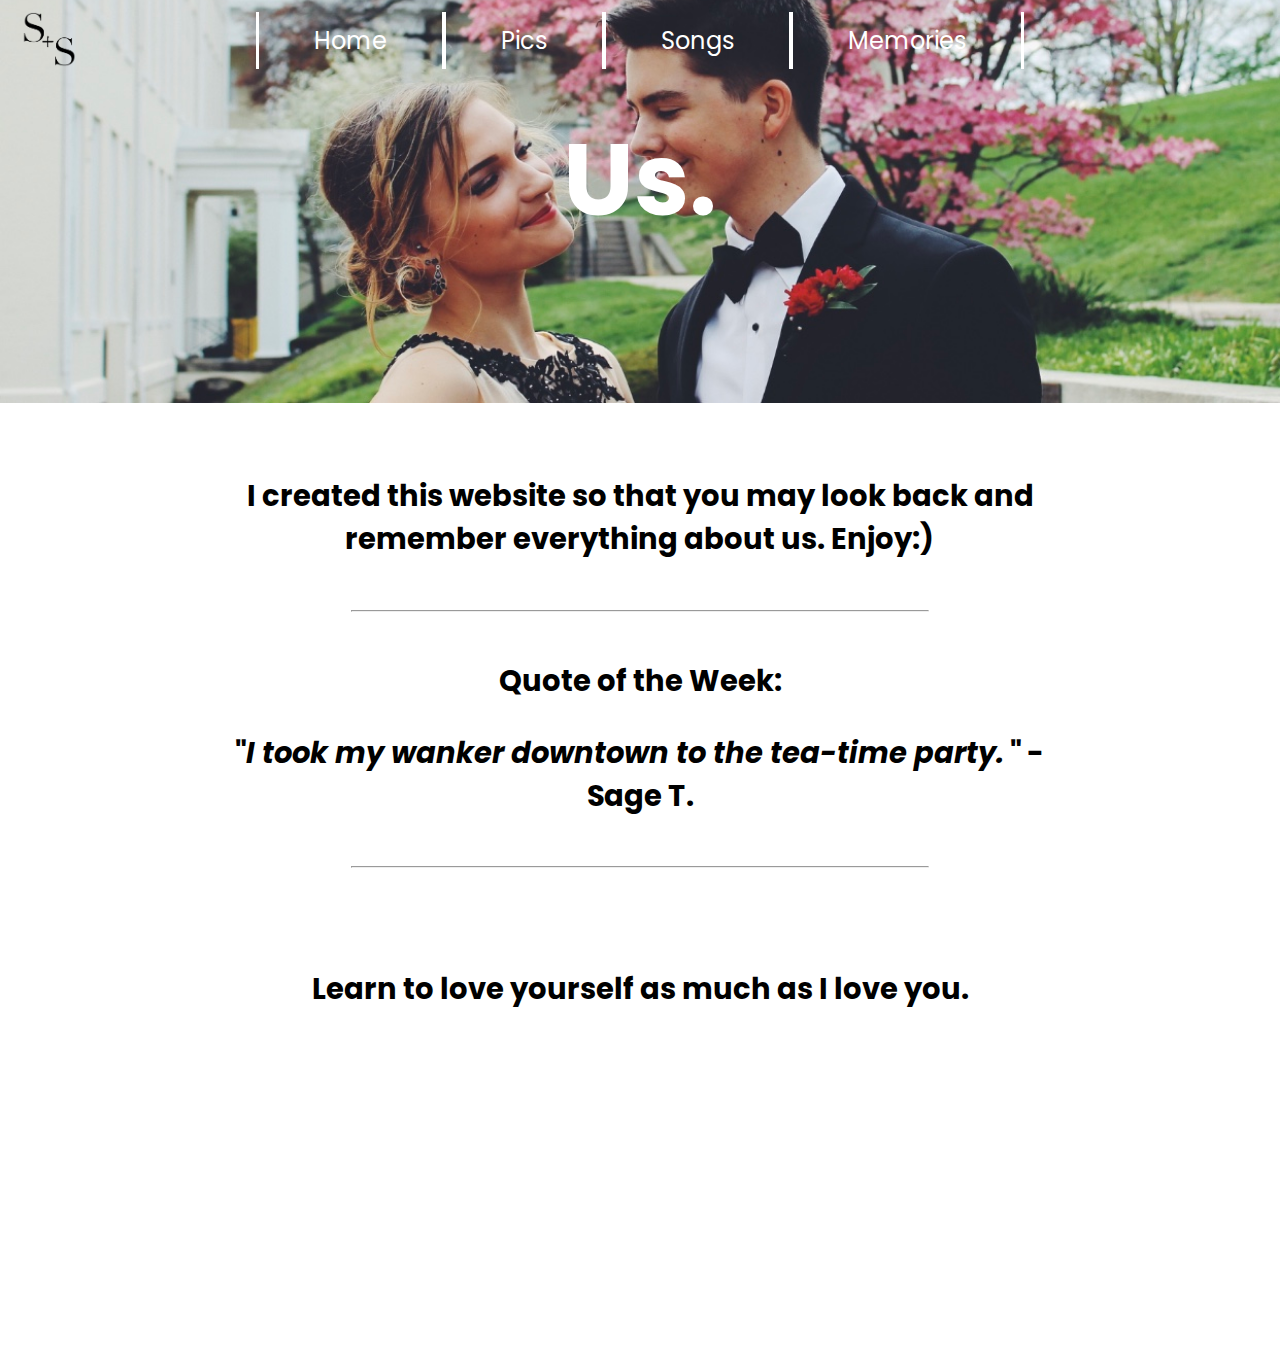
==== commit aa51a5ed: "Add files via upload" ====
--- a/index.html
+++ b/index.html
@@ -33,7 +33,7 @@
     <h5 class="quoteTitle">Quote of the Week:</h5>
     <h5 class="quote">"<i>I took my wanker downtown to the tea-time party.</i> " - Sage T. </h5>
     <hr class="divider"></hr>
-    <h5 class="bottomText">Happy Patty's Day you sexy ass human being</h5>
+    <h5 class="bottomText">Learn to love yourself as much as I love you. </h5>
   </body>
 
 </html>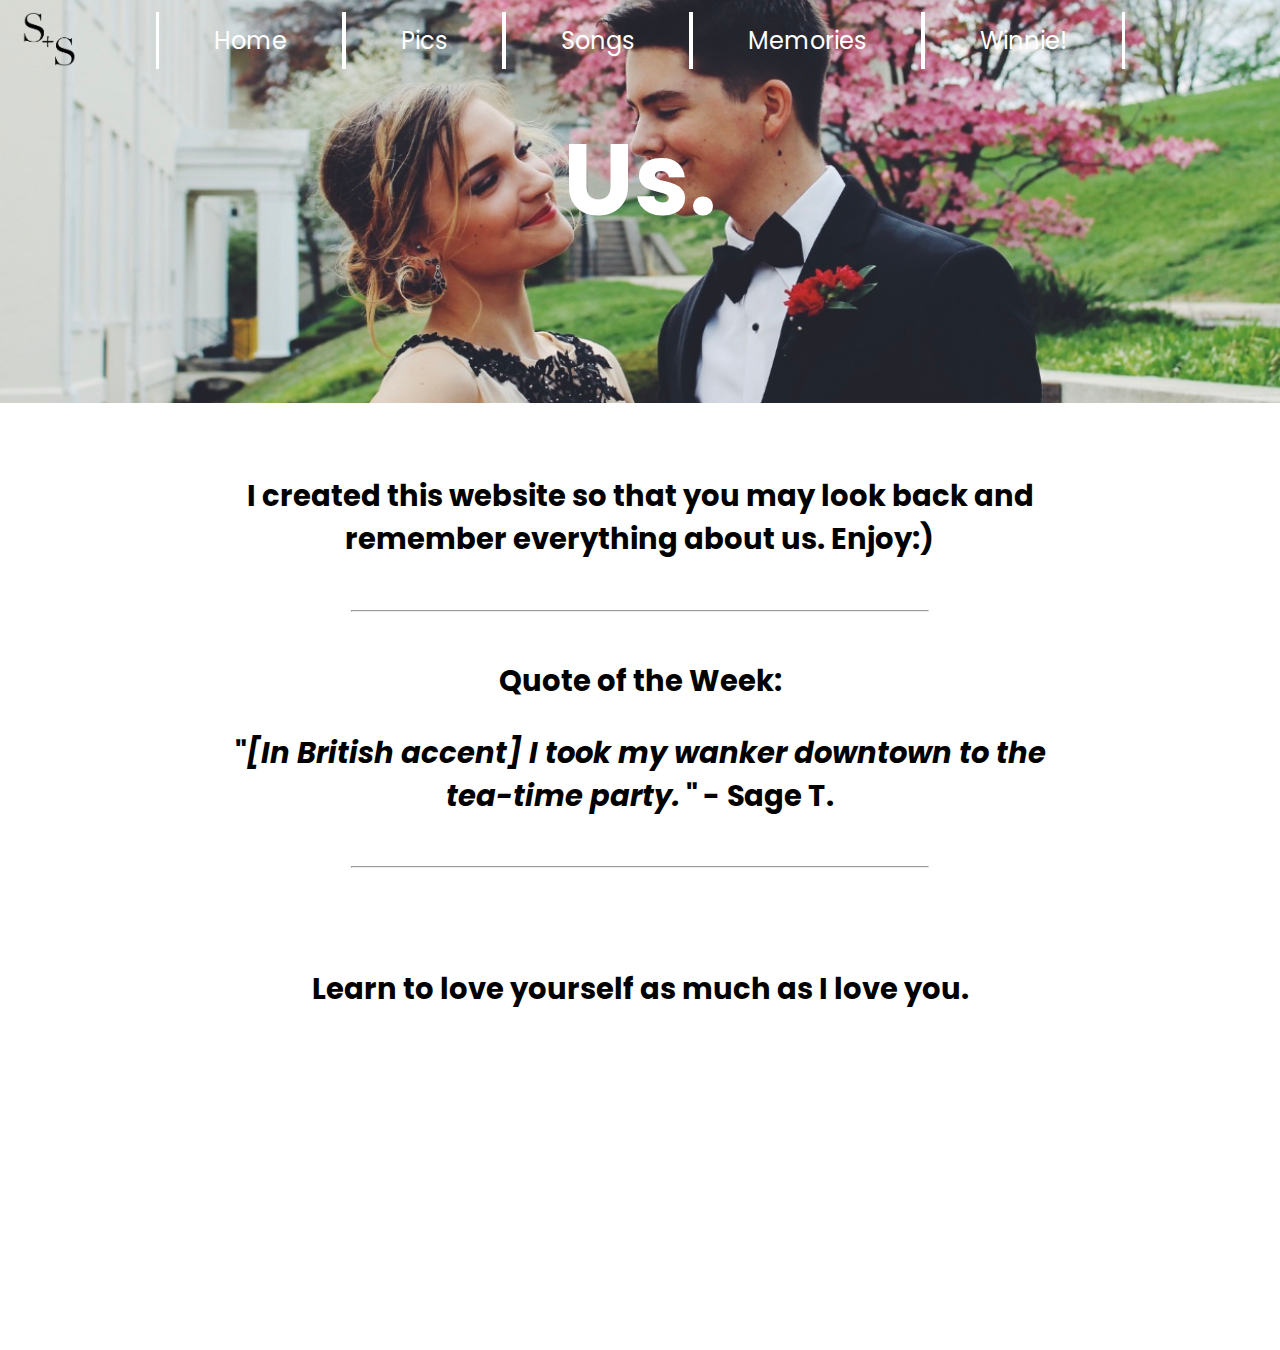
==== commit 75c5f68d: "Add files via upload" ====
--- a/index.html
+++ b/index.html
@@ -23,6 +23,7 @@
     <a name="button" href="pics.html">Pics</a>
     <a name="button" href="music.html">Songs</a>
     <a name="button" href="memories.html">Memories</a>
+    <a name="button" href="winnie.html">Winnie!</a>
     <img src="banner.jpg" class="mobileBanner">
     <img src="desktopBanner.jpg" class="desktopBanner">
     <h1>Us.</h1>
@@ -31,7 +32,7 @@
     <h2> </h2>
     <hr class="divider"></hr>
     <h5 class="quoteTitle">Quote of the Week:</h5>
-    <h5 class="quote">"<i>I took my wanker downtown to the tea-time party.</i> " - Sage T. </h5>
+    <h5 class="quote">"<i>[In British accent] I took my wanker downtown to the tea-time party.</i> "                            - Sage T. </h5>
     <hr class="divider"></hr>
     <h5 class="bottomText">Learn to love yourself as much as I love you. </h5>
   </body>
--- a/styles.css
+++ b/styles.css
@@ -91,19 +91,20 @@
 }
 
  h1 {
+   font-weight: 100;
    text-align: center;
    z-index: -6;
    color: white;
    margin-top: -190px;
    margin-bottom: 90px;
    font-size: 5.5rem;
-   animation: headingAnimation 1s ease-in;
+   animation: headingAnimation 0.75s ease-in;
 }
 @keyframes headingAnimation {
    from {
     opacity: 0;
-    margin-top: -175px;
-    margin-bottom: 75px;
+    margin-top: -180px;
+    margin-bottom: 80px;
 }
 
    to {
@@ -225,7 +226,8 @@
     width: 35px; 
     height: 35px;
     margin-top: 0px;
-    margin-left: -20px;
+    margin-left: -2px;
+    
     top: 18px;
    animation: fadeAnimation .7s ease-in;
 }
